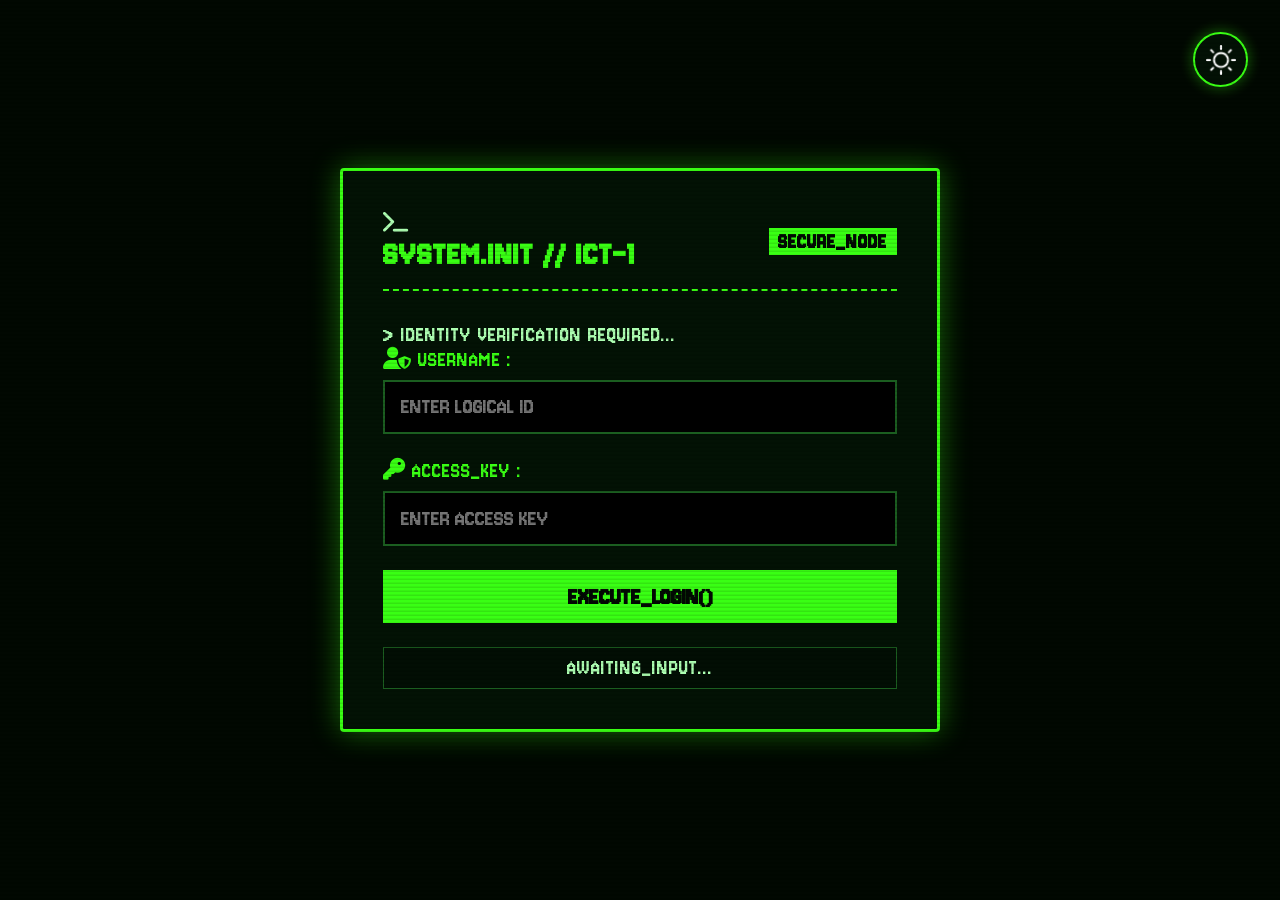
==== ICT-1-Website/index.html @ 765f169c "added ICT website" ====
<!DOCTYPE html>
<html lang="en" data-theme="dark">
<head>
    <meta charset="UTF-8"/>
    <meta name="viewport" content="width=device-width, initial-scale=1.0"/>
    <title>ICT-1 | Terminal Hub</title>

    <link href="https://fonts.googleapis.com/css2?family=Jersey+10&display=swap" rel="stylesheet">
    <link rel="stylesheet" href="https://cdnjs.cloudflare.com/ajax/libs/font-awesome/6.0.0-beta3/css/all.min.css"/>

    <link rel="stylesheet" href="css/main.css"/>
    <link rel="stylesheet" href="css/animations.css"/>
</head>
<body>

<div class="cyber-grid"></div>
<div class="scanlines"></div>

<canvas id="matrixCanvas"></canvas>

<button id="themeToggle" class="theme-toggle-btn" aria-label="Toggle Interface Mode">
    <img id="toggleIcon" src="assets/sun.png" alt="Theme Icon"/>
</button>

<main class="terminal-card" id="loginCard">
    <header class="terminal-header">
        <div class="matrix-brand">
            <i class="fas fa-terminal"></i>
            <h1 id="terminalTitle">SYSTEM.INIT // ICT-1</h1>
        </div>

        <button id="rosterToggle" class="roster-btn-inline hidden" aria-label="Open Class Roster">
            <img id="rosterIcon" src="assets/users.png" alt="Roster Icon"/>
        </button>

        <span class="status-badge" id="nodeBadge">SECURE_NODE</span>
    </header>

    <section class="login-auth-zone" id="authPanel">
        <div class="terminal-instruction">
            <p class="blink-text">> IDENTITY VERIFICATION REQUIRED...</p>
        </div>

        <div class="cyber-input-group">
            <label for="usernameInput"><i class="fas fa-user-shield"></i> USERNAME :</label>
            <input type="text" id="usernameInput" placeholder="ENTER LOGICAL ID" autocomplete="off"/>
        </div>

        <div class="cyber-input-group">
            <label for="passwordInput"><i class="fas fa-key"></i> ACCESS_KEY :</label>
            <input type="password" id="passwordInput" placeholder="ENTER ACCESS KEY"/>
        </div>

        <button class="cyber-btn" id="loginBtn">
            <span class="btn-glitch-text">EXECUTE_LOGIN()</span>
        </button>

        <div class="terminal-status-output">
            <span id="authStatus">AWAITING_INPUT...</span>
        </div>
    </section>

    <section class="protected-content hidden" id="galleryWrapper">
        <div class="banner-frame">
            <div class="banner-scanline"></div>
            <img src="assets/class_pic.jpg" alt="ICT-1 Master Roster Photo" class="banner-img"/>
            <div class="banner-tag">HOST_NODE_DIRECT: ICT-1_EST_2026</div>
        </div>

        <h2 class="welcome-banner">> ACCESS GRANTED. WELCOME TO THE INNER MATRIX.</h2>
        <div class="matrix-grid" id="memoryGrid"></div>

        <footer class="controls">
            <button class="cyber-btn-secondary" id="logoutBtn">TERMINATE_SESSION</button>
        </footer>
    </section>

    <section class="roster-zone hidden" id="rosterZone">
        <div class="terminal-instruction">
            <p class="blink-text">> PARSING ARCHIVED STUDENT PROFILES...</p>
        </div>

        <div class="roster-grid" id="rosterGrid"></div>

        <footer class="controls">
            <button class="cyber-btn-secondary" id="backToMainBtn">RETURN_TO_MAIN()</button>
        </footer>
    </section>
</main>

<script type="module" src="js/app.js"></script>
</body>
</html>
---- ICT-1-Website/css/main.css ----
:root[data-theme="dark"] {
  --bg-color: #020a03;
  --card-bg: rgba(4, 20, 6, 0.85);
  --accent-color: #39ff14;
  --accent-glow: rgba(57, 255, 20, 0.4);
  --text-color: #adffb2;
  --border-color: #1b5e20;
  --input-bg: #000000;
}

:root[data-theme="light"] {
  --bg-color: #e8f5e9;
  --card-bg: rgba(255, 255, 255, 0.95);
  --accent-color: #1b5e20;
  --accent-glow: rgba(27, 94, 32, 0.2);
  --text-color: #0b290d;
  --border-color: #81c784;
  --input-bg: #f1f8e9;
}

* {
  margin: 0;
  padding: 0;
  box-sizing: border-box;
}

body {
  background-color: var(--bg-color);
  font-family: 'Jersey 10', sans-serif;
  font-size: 1.4rem;
  letter-spacing: 1px;
  color: var(--text-color);
  min-height: 100vh;
  display: flex;
  justify-content: center;
  align-items: center;
  padding: 1.5rem;
  transition: background-color 0.4s ease;
}

/*THEME TOGGLE BUTTON LAYOUT*/
.theme-toggle-btn {
  position: fixed;
  top: 2rem;
  right: 2rem;
  background: var(--card-bg);
  border: 2px solid var(--accent-color);
  border-radius: 50%;
  width: 55px;
  height: 55px;
  cursor: pointer;
  display: flex;
  align-items: center;
  justify-content: center;
  box-shadow: 0 0 15px var(--accent-glow);
  z-index: 100;
  outline: none;
}

.theme-toggle-btn img {
  width: 30px;
  height: 30px;
  object-fit: contain;
  transition: filter 0.3s ease;
}

/*TARGET THE ICON BASED ON THE ACTIVE THEME*/

/*WHEN ROOT THEME IS DARK, INVERT THE SUN ICON TO MAKE IT WHITE*/
:root[data-theme="dark"] #toggleIcon {
  filter: invert(1) brightness(2);
}

/*WHEN ROOT THEME IS LIGHT, KEEP MOON ICON NORMAL*/
:root[data-theme="light"] #toggleIcon {
  filter: none;
}

/*MAIN TERMINAL BOX*/
.terminal-card {
  max-width: 600px;
  width: 100%;
  background: var(--card-bg);
  border: 3px solid var(--accent-color);
  box-shadow: 0 0 30px var(--accent-glow);
  padding: 2.5rem;
  border-radius: 4px;
  backdrop-filter: blur(5px);
  position: relative;
  z-index: 10;
}

.terminal-header {
  display: flex;
  justify-content: space-between;
  align-items: center;
  border-bottom: 2px dashed var(--accent-color);
  padding-bottom: 1rem;
  margin-bottom: 2rem;
}

.matrix-brand h1 {
  font-size: 2.2rem;
  color: var(--accent-color);
}

.status-badge {
  background: var(--accent-color);
  color: var(--bg-color);
  padding: 0.1rem 0.6rem;
  font-weight: bold;
}

/*CYBERPUNK INPUT CONFIGURATIONS*/
.cyber-input-group {
  margin-bottom: 1.5rem;
  display: flex;
  flex-direction: column;
  gap: 0.5rem;
}

.cyber-input-group label {
  color: var(--accent-color);
}

.cyber-input-group input {
  background: var(--input-bg);
  border: 2px solid var(--border-color);
  color: var(--text-color);
  padding: 0.8rem 1rem;
  font-family: 'Jersey 10', sans-serif;
  font-size: 1.5rem;
  outline: none;
  transition: all 0.3s ease;
}

.cyber-input-group input:focus {
  border-color: var(--accent-color);
  box-shadow: 0 0 15px var(--accent-glow);
}

/*ACTION BUTTONS*/
.cyber-btn {
  width: 100%;
  background: var(--accent-color);
  color: var(--bg-color);
  border: none;
  padding: 0.8rem;
  font-family: 'Jersey 10', sans-serif;
  font-size: 1.6rem;
  font-weight: bold;
  cursor: pointer;
  transition: all 0.2s ease;
}

.cyber-btn:hover {
  filter: brightness(1.2);
  box-shadow: 0 0 20px var(--accent-color);
}

.terminal-status-output {
  margin-top: 1.5rem;
  text-align: center;
  border: 1px solid var(--border-color);
  padding: 0.5rem;
  background: rgba(0,0,0,0.2);
}

/*STRUCTURAL UTILITIES*/
.hidden { display: none !important; }

/*SECURE PORTAL HOUSING: POST-LOGIN INTERFACE DESIGNS*/
.protected-content {
  display: flex;
  flex-direction: column;
  gap: 1.5rem;
  animation: UIOnload 0.5s cubic-bezier(0.1, 1, 0.1, 1) forwards;
}

.welcome-banner {
  font-size: 1.8rem;
  color: var(--accent-color);
  border-bottom: 2px dashed var(--border-color);
  padding-bottom: 0.5rem;
  text-shadow: 0 0 10px var(--accent-glow);
}

/*MASTER DATA GRID*/
.matrix-grid {
  display: grid;
  grid-template-columns: repeat(auto-fill, minmax(240px, 1fr));
  gap: 1.5rem;
  margin: 1rem 0;
}

/*DYNAMIC PROFILE CARD */
.student-card {
  background: rgba(0, 0, 0, 0.3);
  border: 2px solid var(--border-color);
  padding: 1.2rem;
  border-radius: 2px;
  transition: all 0.3s ease;
}

.student-card:hover {
  border-color: var(--accent-color);
  box-shadow: 0 0 15px var(--accent-glow);
  transform: translateY(-3px);
}

.card-inner h3 {
  font-size: 1.6rem;
  color: var(--accent-color);
  margin-bottom: 0.2rem;
}

.student-role {
  font-size: 1.1rem;
  opacity: 0.8;
  text-transform: uppercase;
  display: inline-block;
  margin-bottom: 0.8rem;
}

.student-bio {
  font-size: 1.2rem;
  line-height: 1.4;
  margin-bottom: 1rem;
  font-style: italic;
}

/*CONTROL PANEL ACTIONS*/
.controls {
  display: flex;
  justify-content: flex-end;
  border-top: 1px solid var(--border-color);
  padding-top: 1.2rem;
}

.cyber-btn-secondary {
  background: transparent;
  border: 2px solid #ff3333;
  color: #ff3333;
  padding: 0.6rem 1.2rem;
  font-family: 'Jersey 10', sans-serif;
  font-size: 1.4rem;
  cursor: pointer;
  transition: all 0.2s ease;
}

.cyber-btn-secondary:hover {
  background: #ff3333;
  color: #000000;
  box-shadow: 0 0 15px rgba(255, 51, 51, 0.4);
}

/*INTERFACE REVEAL KEYFRAMES*/
@keyframes UIOnload {
  0% { opacity: 0; transform: scale(0.96); }
  100% { opacity: 1; transform: scale(1); }
}

/*WIDESCREEN DASHBOARD & RETRO CHANNEL BANNER FRAME*/

/* EXPANDED TERMINAL CHASSIS MODIFIER CLASS*/
.terminal-card.dashboard-expanded {
  max-width: 950px;
  transition: max-width 0.5s cubic-bezier(0.1, 1, 0.1, 1);
}

.banner-frame {
  position: relative;
  width: 100%;
  height: 220px;
  border: 2px solid var(--border-color);
  background: #000;
  overflow: hidden;
  border-radius: 2px;
  box-shadow: inset 0 0 20px rgba(0, 0, 0, 0.8);
}

.banner-img {
  width: 100%;
  height: 100%;
  object-fit: cover;
  opacity: 0.85;
  filter: grayscale(30%) contrast(110%) brightness(95%);
}

/*SUBTLE HOLOGRAPHIC TINT OVER THE IMAGE*/
.banner-frame::before {
  content: '';
  position: absolute;
  inset: 0;
  background: linear-gradient(rgba(57, 255, 20, 0.08) 50%, transparent 50%);
  background-size: 100% 4px;
  z-index: 2;
  pointer-events: none;
}

/*FLOATING METADATA TERMINAL TAG BADGE*/
.banner-tag {
  position: absolute;
  bottom: 10px;
  right: 10px;
  background: rgba(2, 10, 3, 0.85);
  border: 1px solid var(--accent-color);
  color: var(--accent-color);
  font-size: 1.1rem;
  padding: 0.2rem 0.6rem;
  box-shadow: 0 0 10px var(--accent-glow);
  z-index: 3;
}

/*INLINE HEADER BUTTON & DIRECTORY ARCHITECTURE*/

.roster-btn-inline {
  background: transparent;
  border: 1px solid var(--border-color);
  border-radius: 3px;
  width: 32px;
  height: 32px;
  display: inline-flex;
  align-items: center;
  justify-content: center;
  cursor: pointer;
  margin-right: 0.8rem;
  transition: all 0.2s ease;
  margin-left: auto;
  transition: all 0.2s ease;
}

.roster-btn-inline:hover {
  border-color: var(--accent-color);
  box-shadow: 0 0 10px var(--accent-glow);
  transform: scale(1.05);
}

.roster-btn-inline img {
  width: 18px;
  height: 18px;
  object-fit: contain;
}

/*FORCES THE BLACK IMAGE ASSET TO FLIP TO NEON WHITE IN DARK MODE AUTOMATICALLY*/
:root[data-theme="dark"] #rosterIcon {
  filter: invert(1) brightness(2);
}
:root[data-theme="light"] #rosterIcon {
  filter: none;
}

/*ROSTER DYNAMIC MATRIX GRID CONFIGURATION*/
.roster-grid {
  display: grid;
  grid-template-columns: repeat(auto-fill, minmax(260px, 1fr));
  gap: 1.2rem;
  margin: 1.5rem 0;
  max-height: 55vh;
  overflow-y: auto;
  padding-right: 0.4rem;
}

.roster-card {
  background: rgba(0, 0, 0, 0.4);
  border: 2px solid var(--border-color);
  border-radius: 2px;
  padding: 0.8rem;
  display: flex;
  gap: 1rem;
  align-items: center;
}

.roster-card:hover {
  border-color: var(--accent-color);
  box-shadow: 0 0 12px var(--accent-glow);
}

.roster-avatar {
  width: 75px;
  height: 75px;
  border: 1px solid var(--border-color);
  object-fit: cover;
  background: #000;
}

.roster-info h3 {
  font-size: 1.3rem;
  color: var(--accent-color);
  margin: 0 0 0.2rem 0;
}

.roster-meta {
  font-size: 1.05rem;
  line-height: 1.3;
}

.roster-meta span {
  color: var(--accent-color);
  font-weight: bold;
}

/*CYBERPUNK TERMINAL GLITCH TRANSITION*/
@keyframes terminalWipeGlitch {
  0% {
    opacity: 1;
    transform: scale(1);
    filter: hue-rotate(0deg) brightness(1) contrast(1);
  }
  20% {
    opacity: 0.7;
    transform: scale(0.99) skewX(-6deg);
    filter: hue-rotate(90deg) brightness(1.8) contrast(1.2);
  }
  40% {
    opacity: 0.1;
    transform: scale(0.95) skewX(10deg);
    filter: hue-rotate(180deg) brightness(0.4) contrast(2);
  }
  60% {
    opacity: 0.8;
    transform: scale(1.02) skewX(-3deg);
    filter: hue-rotate(270deg) brightness(2) contrast(1.5);
  }
  80% {
    opacity: 0.3;
    transform: scale(0.97) skewX(4deg);
    filter: hue-rotate(360deg) brightness(0.8) contrast(1);
  }
  100% {
    opacity: 1;
    transform: scale(1);
    filter: hue-rotate(0deg) brightness(1) contrast(1);
  }
}

.terminal-glitch-active {
  animation: terminalWipeGlitch 0.45s cubic-bezier(0.25, 0.46, 0.45, 0.94) both;
}
---- ICT-1-Website/css/animations.css ----
/*BLINKING COMMAND LINE*/
.blink-text {
  animation: terminalBlink 1.2s infinite;
}

@keyframes terminalBlink {
  0%, 100% { opacity: 1; }
  50% { opacity: 0.3; }
}

/*THEME TOGGLE BUTTON SPIN*/
.click-spin {
  animation: spinPop 0.5s cubic-bezier(0.175, 0.885, 0.32, 1.275);
}

@keyframes spinPop {
  0% { transform: scale(1) rotate(0deg); }
  50% { transform: scale(1.3) rotate(180deg); }
  100% { transform: scale(1) rotate(360deg); }
}

/*ERROR SHAKE*/
.terminal-error-shake {
  animation: cyberShake 0.4s ease-in-out;
}

@keyframes cyberShake {
  0%, 100% { transform: translateX(0); }
  20%, 60% { transform: translateX(-10px); border-color: #ff3333; }
  40%, 80% { transform: translateX(10px); border-color: #ff3333; }
}
/*BG 3D CYBER GRID ANIMATION*/
.cyber-grid {
  position: fixed;
  bottom: -30%;
  left: -50%;
  width: 200%;
  height: 100vh;
  background-image:
    linear-gradient(to right, var(--accent-color) 1px, transparent 1px),
    linear-gradient(to top, var(--accent-color) 1px, transparent 1px);
  background-size: 50px 50px;
  transform: perspective(600px) rotateX(75deg);
  transform-origin: bottom center;
  animation: gridScroll 2s linear infinite;

  z-index: 0;
  pointer-events: none;
  opacity: 0.15;

  -webkit-mask-image: linear-gradient(to top, rgba(0,0,0,1) 10%, rgba(0,0,0,0) 60%);
  mask-image: linear-gradient(to top, rgba(0,0,0,1) 10%, rgba(0,0,0,0) 60%);
}

@keyframes gridScroll {
  0% { transform: perspective(600px) rotateX(75deg) translateY(0); }
  100% { transform: perspective(600px) rotateX(75deg) translateY(50px); }
}

/*BG RETRO CRT SCANLINES ANIMATION*/
.scanlines {
  position: fixed;
  inset: 0;
  background: repeating-linear-gradient(
    to bottom,
    transparent,
    transparent 2px,
    rgba(0, 0, 0, 0.1) 3px,
    rgba(0, 0, 0, 0.1) 4px
  );
  pointer-events: none;
  z-index: 9999;
}

#matrixCanvas {
  position: fixed;
  top: 0;
  left: 0;
  width: 100vw;
  height: 100vh;
  z-index: 1;
  pointer-events: none;
  opacity: 0.4;
}
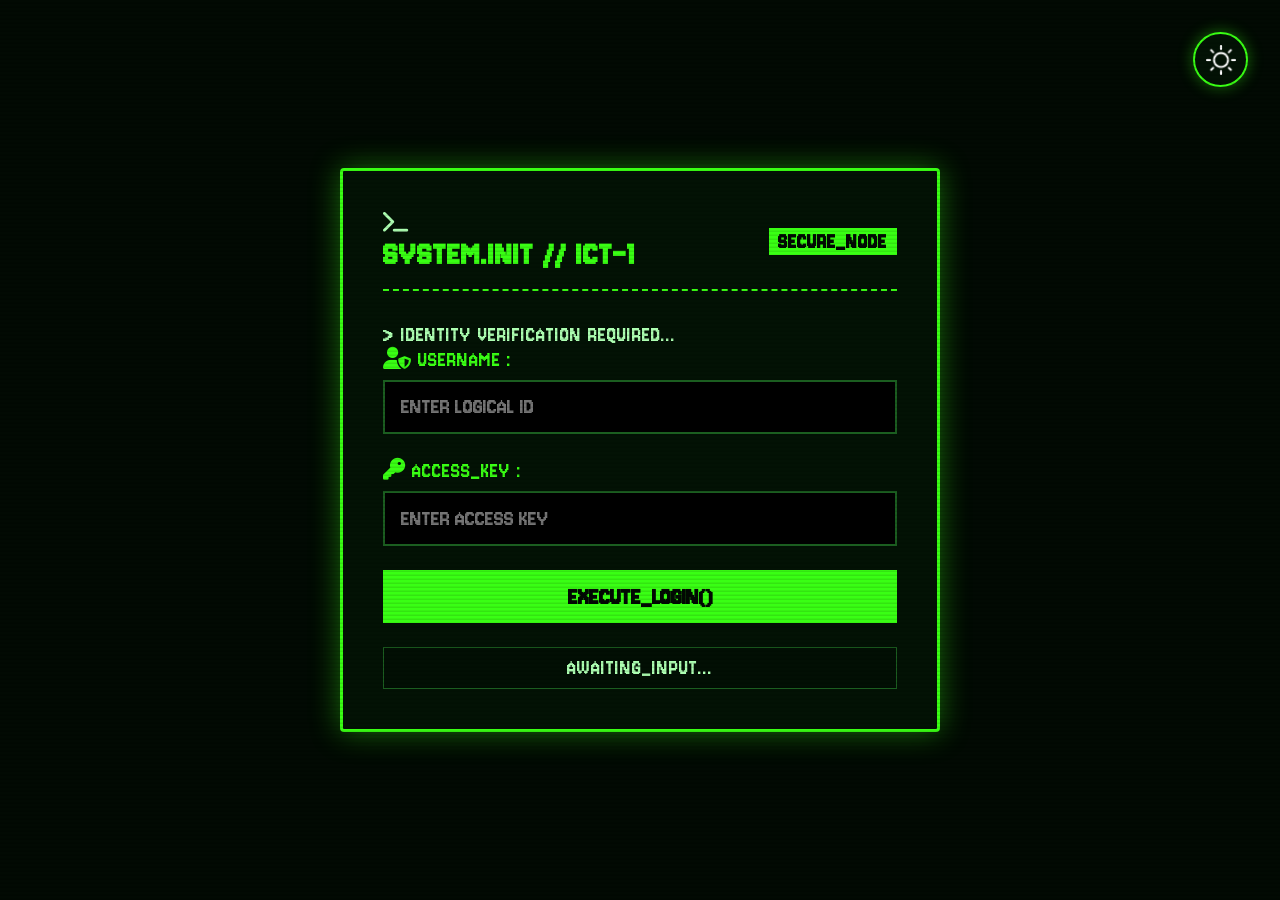
==== commit 4b71370e: "QOL update for Devfolio" ====
--- a/ICT-1-Website/index.html
+++ b/ICT-1-Website/index.html
@@ -68,7 +68,7 @@
         </div>
 
         <h2 class="welcome-banner">> ACCESS GRANTED. WELCOME TO THE INNER MATRIX.</h2>
-        <div class="matrix-grid" id="memoryGrid"></div>
+        <div class="events-feed" id="eventsFeed"></div>
 
         <footer class="controls">
             <button class="cyber-btn-secondary" id="logoutBtn">TERMINATE_SESSION</button>
--- a/ICT-1-Website/css/main.css
+++ b/ICT-1-Website/css/main.css
@@ -437,3 +437,112 @@
 .terminal-glitch-active {
   animation: terminalWipeGlitch 0.45s cubic-bezier(0.25, 0.46, 0.45, 0.94) both;
 }
+
+/* =======================================================
+   SOCIAL FEED ARCHITECTURE
+   ======================================================= */
+.events-feed {
+  display: flex;
+  flex-direction: column;
+  gap: 2rem;
+  margin: 1.5rem 0;
+  max-height: 55vh;
+  overflow-y: auto;
+  padding-right: 0.8rem;
+}
+
+.event-card {
+  background: rgba(0, 0, 0, 0.6);
+  border: 1px solid var(--border-color);
+  border-radius: 4px;
+  padding: 1rem;
+  box-shadow: 0 0 10px rgba(0, 255, 0, 0.05);
+}
+
+.event-img {
+  width: 100%;
+  max-height: 500px;
+  object-fit: cover;
+  border: 1px solid var(--border-color);
+  border-radius: 2px;
+  margin-bottom: 1rem;
+}
+
+.event-caption {
+  font-size: 1.2rem;
+  color: var(--text-color);
+  margin-bottom: 1rem;
+  line-height: 1.4;
+}
+
+.event-actions {
+  display: flex;
+  gap: 1.5rem;
+  border-top: 1px dashed var(--border-color);
+  border-bottom: 1px dashed var(--border-color);
+  padding: 0.8rem 0;
+  margin-bottom: 1rem;
+}
+
+.action-btn {
+  background: transparent;
+  border: none;
+  color: var(--accent-color);
+  font-family: inherit;
+  font-size: 1.1rem;
+  cursor: pointer;
+  display: flex;
+  align-items: center;
+  gap: 0.5rem;
+  transition: all 0.2s ease;
+}
+
+.action-btn:hover {
+  text-shadow: 0 0 8px var(--accent-glow);
+  transform: scale(1.05);
+}
+
+/* Turns Pink/Red when a post is Liked */
+.action-btn.liked {
+  color: #ff2a6d;
+  text-shadow: 0 0 8px #ff2a6d;
+}
+
+.comments-section {
+  display: flex;
+  flex-direction: column;
+  gap: 0.6rem;
+}
+
+.comment-item {
+  background: rgba(0, 255, 0, 0.05);
+  padding: 0.6rem;
+  border-left: 2px solid var(--accent-color);
+  font-size: 1.05rem;
+}
+
+.comment-item strong {
+  color: var(--accent-color);
+}
+
+.comment-input-group {
+  display: flex;
+  gap: 0.5rem;
+  margin-top: 1rem;
+}
+
+.comment-input-group input {
+  flex: 1;
+  background: rgba(0,0,0,0.8);
+  border: 1px solid var(--border-color);
+  color: var(--accent-color);
+  padding: 0.5rem;
+  font-family: inherit;
+  font-size: 1.1rem;
+}
+
+.comment-input-group input:focus {
+  outline: none;
+  border-color: var(--accent-glow);
+  box-shadow: 0 0 5px var(--accent-glow);
+}
